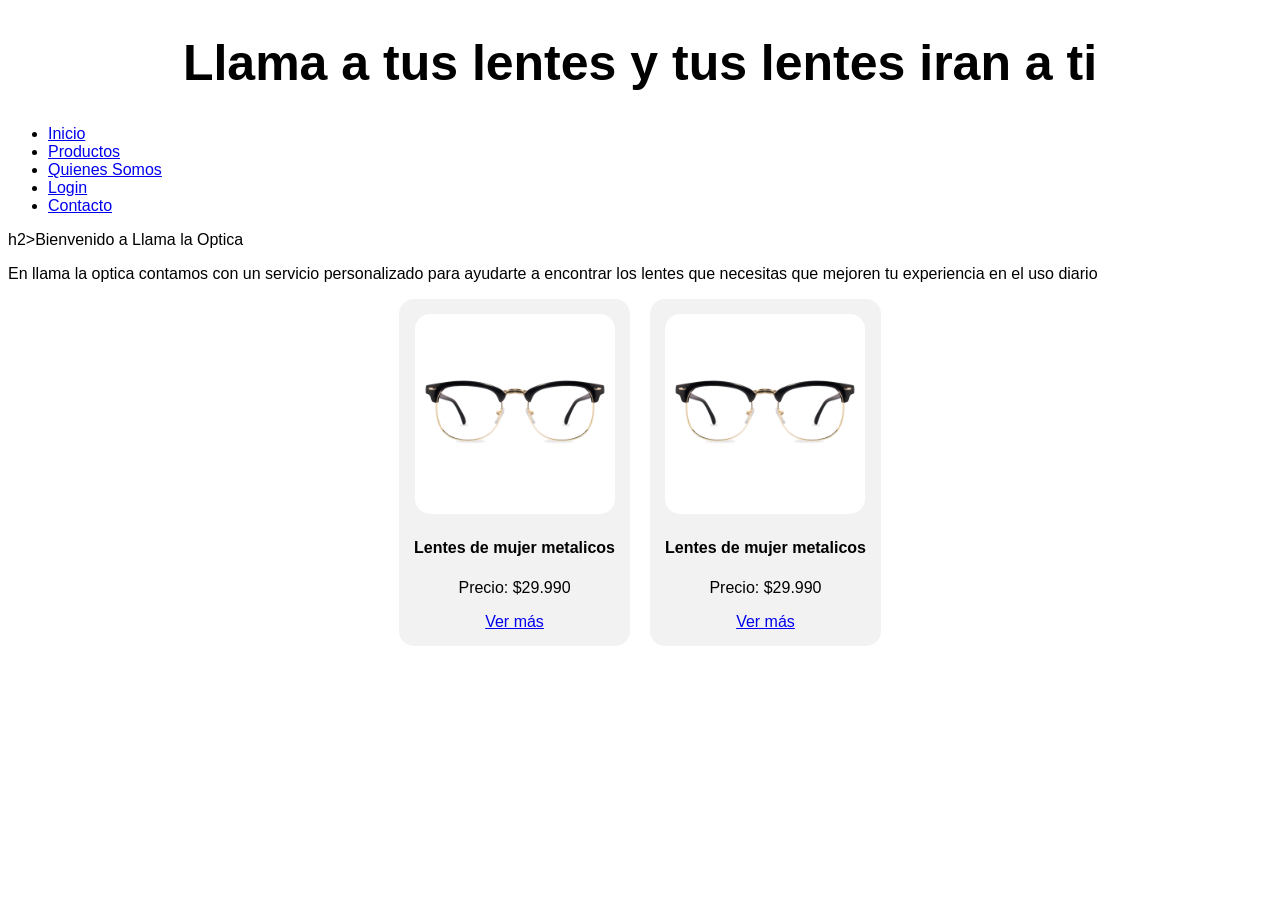
==== index.html @ aeeab7aa "Cambios iniciales en la página index" ====
<!DOCTYPE html>
<html lang="en">
<head>
    <meta charset="UTF-8">
    <meta name="viewport" content="width=device-width, initial-scale=1.0">
    <title>Llama la Optica MonkeyHandsomeStudios</title>
    <link rel="stylesheet" href="css/estilos.css">
</head>
<body>
    <!-- Cabecera -->
    <header> <h1>Llama a tus lentes y tus lentes iran a ti</h1></header>

    <!-- barra de navegacion -->
    <nav>
        <ul>
            <li><a href="index.html">Inicio</a></li>
            <li><a href="catalogo.html">Productos</a></li>
            <li><a href="quienes_somos.html">Quienes Somos</a></li>
            <li><a href="login.html">Login</a></li>
            <li><a href="contacto.html">Contacto</a></li>
        </ul>
    </nav>
    <!-- Contenido principal -->
    <main>

    <!-- Contenido inicial-->
     <section>
        h2>Bienvenido a Llama la Optica</h2>
        <p> En llama la optica contamos con un servicio personalizado para ayudarte a encontrar los lentes que necesitas que mejoren tu experiencia en el uso diario</p>
     </section>
     <!-- Tarjetas de lentes, introduciendo al catálogo -->
     <section>
        <div class="Lentes">
            
            <div class="tarjeta-lentes">
                <img src="img/Lentes1.jpg" alt="">
                <h4>Lentes de mujer metalicos</h4>
                <p>Precio: $29.990</p>
                <a href="catalogo.html">Ver más</a>
            </div>
                <div class="tarjeta-lentes">
                <img src="img/Lentes1.jpg" alt="">
                <h4>Lentes de mujer metalicos</h4>
                <p>Precio: $29.990</p>
                <a href="catalogo.html">Ver más</a>
            </div>
     </section>
    </main>
</body>
</html>
---- css/estilos.css ----
@import url(cabecera.css);

* {
    margin: 0.5;
    padding: 0.5;
    font-family: Arial, Helvetica, sans-serif;
}

.Lentes {
    display: flex;
    justify-content: center;
    gap: 20px;
    flex-wrap: wrap;
}

.tarjeta-lentes img{
    width: 200px;
    height: 200px;
    border-radius: 15px;
}

.tarjeta-lentes {
    background-color: #f2f2f2;
    color: black;
    padding: 15px;
    border-radius: 15px;
    text-align: center;
    transition: transform 0.3s ease;
}
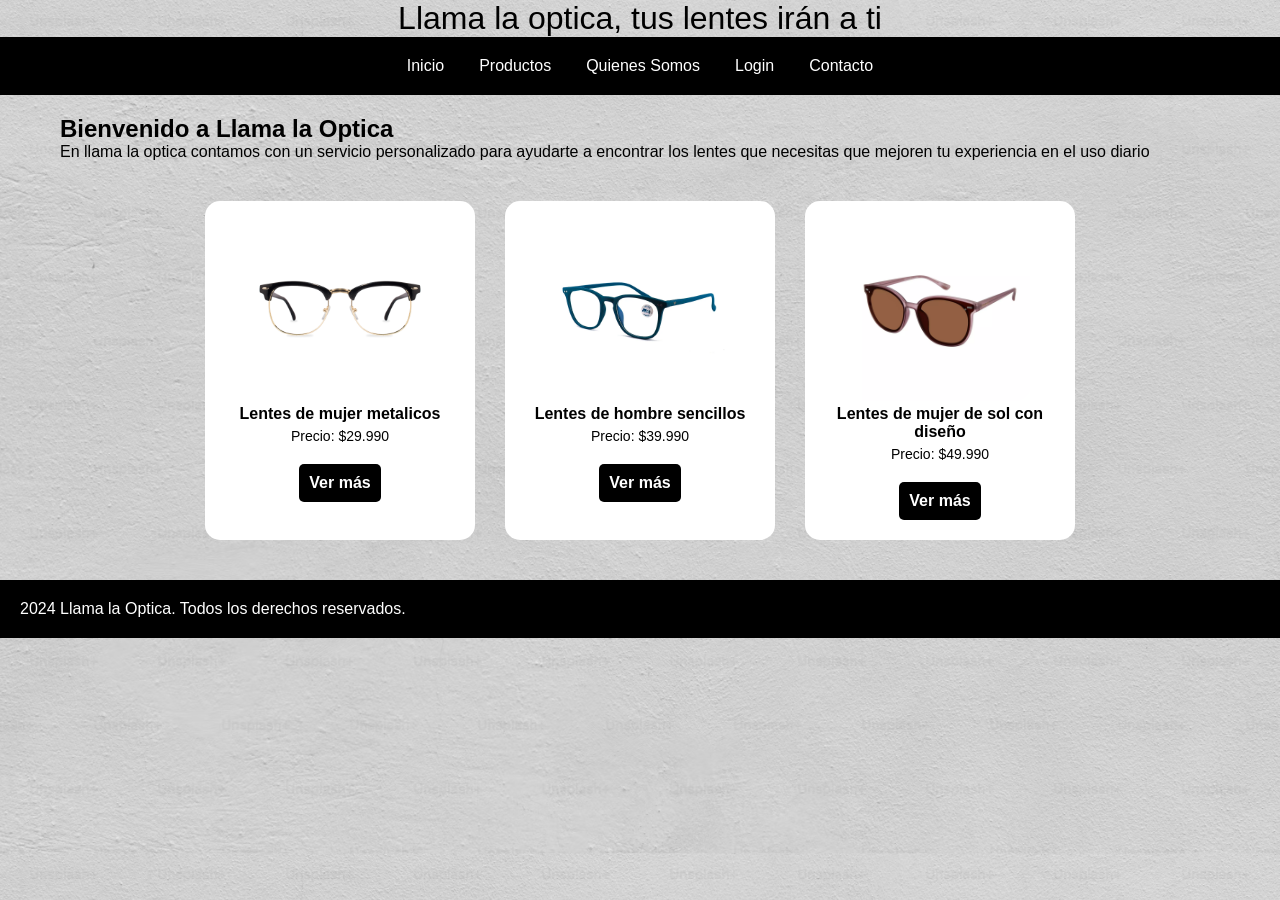
==== commit 3461bf54: "estilos: rediseño del index y menu" ====
--- a/index.html
+++ b/index.html
@@ -8,7 +8,7 @@
 </head>
 <body>
     <!-- Cabecera -->
-    <header> <h1>Llama a tus lentes y tus lentes iran a ti</h1></header>
+    <header>Llama la optica, tus lentes irán a ti</header>
 
     <!-- barra de navegacion -->
     <nav>
@@ -25,8 +25,13 @@
 
     <!-- Contenido inicial-->
      <section>
-        h2>Bienvenido a Llama la Optica</h2>
-        <p> En llama la optica contamos con un servicio personalizado para ayudarte a encontrar los lentes que necesitas que mejoren tu experiencia en el uso diario</p>
+        <div class="Bienvenida">
+        <h2>Bienvenido a Llama la Optica</h2>
+        <p> En llama la optica contamos con un servicio 
+            personalizado para ayudarte a encontrar
+            los lentes que necesitas que mejoren tu
+            experiencia en el uso diario</p>
+        </div>
      </section>
      <!-- Tarjetas de lentes, introduciendo al catálogo -->
      <section>
@@ -36,15 +41,24 @@
                 <img src="img/Lentes1.jpg" alt="">
                 <h4>Lentes de mujer metalicos</h4>
                 <p>Precio: $29.990</p>
-                <a href="catalogo.html">Ver más</a>
+                <a href="catalogo.html" class="btn-ver">Ver más</a>
             </div>
                 <div class="tarjeta-lentes">
-                <img src="img/Lentes1.jpg" alt="">
-                <h4>Lentes de mujer metalicos</h4>
-                <p>Precio: $29.990</p>
-                <a href="catalogo.html">Ver más</a>
+                <img src="img/Lentes2.jpg" alt="">
+                <h4>Lentes de hombre sencillos</h4>
+                <p>Precio: $39.990</p>
+                <a href="catalogo.html" class="btn-ver">Ver más</a>
             </div>
+            <div class="tarjeta-lentes">
+                <img src="img/Lentes3.jpg" alt="">
+                <h4>Lentes de mujer de sol con diseño</h4>
+                <p>Precio: $49.990</p>
+                <a href="catalogo.html" class="btn-ver">Ver más</a>
+            </div>    
      </section>
     </main>
+    <footer>
+        2024 Llama la Optica. Todos los derechos reservados.
+    </footer>
 </body>
 </html>
--- a/css/estilos.css
+++ b/css/estilos.css
@@ -1,29 +1,86 @@
 @import url(cabecera.css);
+@import url(menu.css);
+@import url(pie.css     );
 
 * {
-    margin: 0.5;
-    padding: 0.5;
+    margin: 0;
+    padding: 0;
     font-family: Arial, Helvetica, sans-serif;
 }
 
+body {
+    background-image: url(../img/Fondo1.jpg) ;
+}
+
+
+.Bienvenida{
+    padding: 0 40px;
+    margin: 20px;
+}
 .Lentes {
     display: flex;
     justify-content: center;
-    gap: 20px;
+    gap: 30px;
     flex-wrap: wrap;
+    margin: 40px;
 }
 
 .tarjeta-lentes img{
-    width: 200px;
-    height: 200px;
+    width: 180px;
+    height: 180px;
     border-radius: 15px;
+    background-color: white;
 }
 
 .tarjeta-lentes {
-    background-color: #f2f2f2;
+    background-color: white;
     color: black;
-    padding: 15px;
+    width: 240px;
+    padding: 20px 15px;
     border-radius: 15px;
     text-align: center;
     transition: transform 0.3s ease;
+}
+
+.tarjeta-lentes h4{
+    color: black;
+    margin-bottom: 5px;
+    font-size: 16px;
+}
+
+.tarjeta-lentes p{
+    color: black;
+    font-size: 14px;
+    margin-bottom: 10px;
+}
+
+.btn-ver{
+    text-decoration: none;
+    background-color:black;
+    color: white;
+    padding: 10px;
+    display: inline-block;
+    border-radius: 5px;
+    font-weight: bold;
+    margin-top: 10px;
+}
+
+.btn-ver:hover{
+    background-color: dimgray;
+}
+
+/* Si es pantalla de PC (grande) */
+@media (min-width: 769px) {
+  body {
+    background-image: url('../img/Fondo3.jpg');
+    background-size: cover;
+  }
+}
+
+/* Si es pantalla de celular (chica) */
+@media (max-width: 480px) {
+  body {
+    background-image: none;      /* Quita la foto pesada */
+    background-color: lightgray; /* Deja un fondo gris simple */
+  }
 }
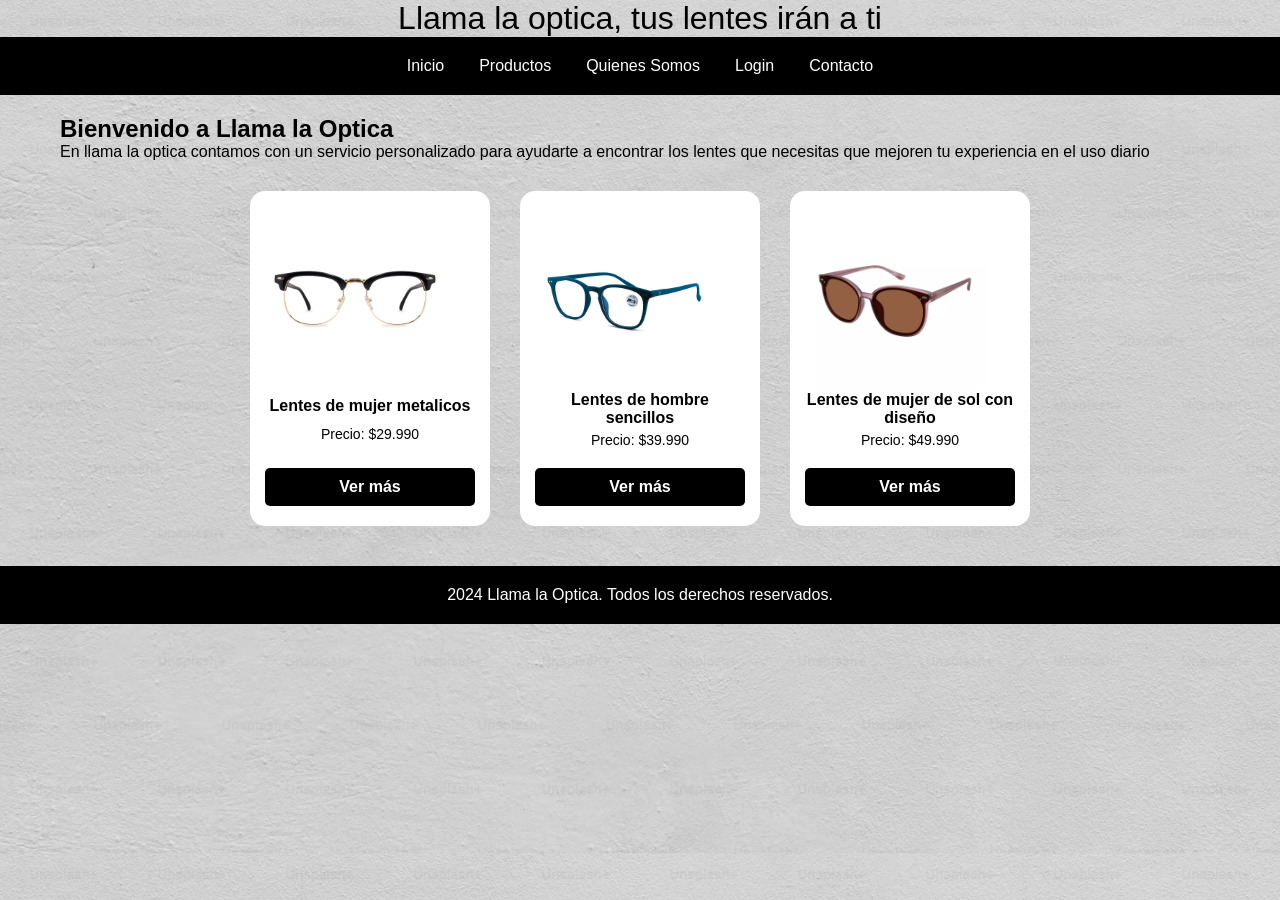
==== commit 8b77ee74: "Actualización: creación de catálogo y redirección hacia contacto, ajustando detalles visuales de las" ====
--- a/index.html
+++ b/index.html
@@ -5,6 +5,7 @@
     <meta name="viewport" content="width=device-width, initial-scale=1.0">
     <title>Llama la Optica MonkeyHandsomeStudios</title>
     <link rel="stylesheet" href="css/estilos.css">
+    
 </head>
 <body>
     <!-- Cabecera -->
--- a/css/estilos.css
+++ b/css/estilos.css
@@ -6,10 +6,12 @@
     margin: 0;
     padding: 0;
     font-family: Arial, Helvetica, sans-serif;
+    box-sizing: border-box;
 }
 
 body {
     background-image: url(../img/Fondo1.jpg) ;
+
 }
 
 
@@ -22,7 +24,16 @@
     justify-content: center;
     gap: 30px;
     flex-wrap: wrap;
-    margin: 40px;
+    max-width: 1200px; /* Al limitar el ancho, obliga a que solo quepan 4 por fila */
+    margin: 30px auto;
+}
+
+
+.tarjeta-lentes {
+    display: flex;
+    flex-direction: column;
+    justify-content: space-between; /* Distribuye el espacio para que el botón siempre quede abajo */
+    /* ...mantén el resto de propiedades que ya tienes... */
 }
 
 .tarjeta-lentes img{
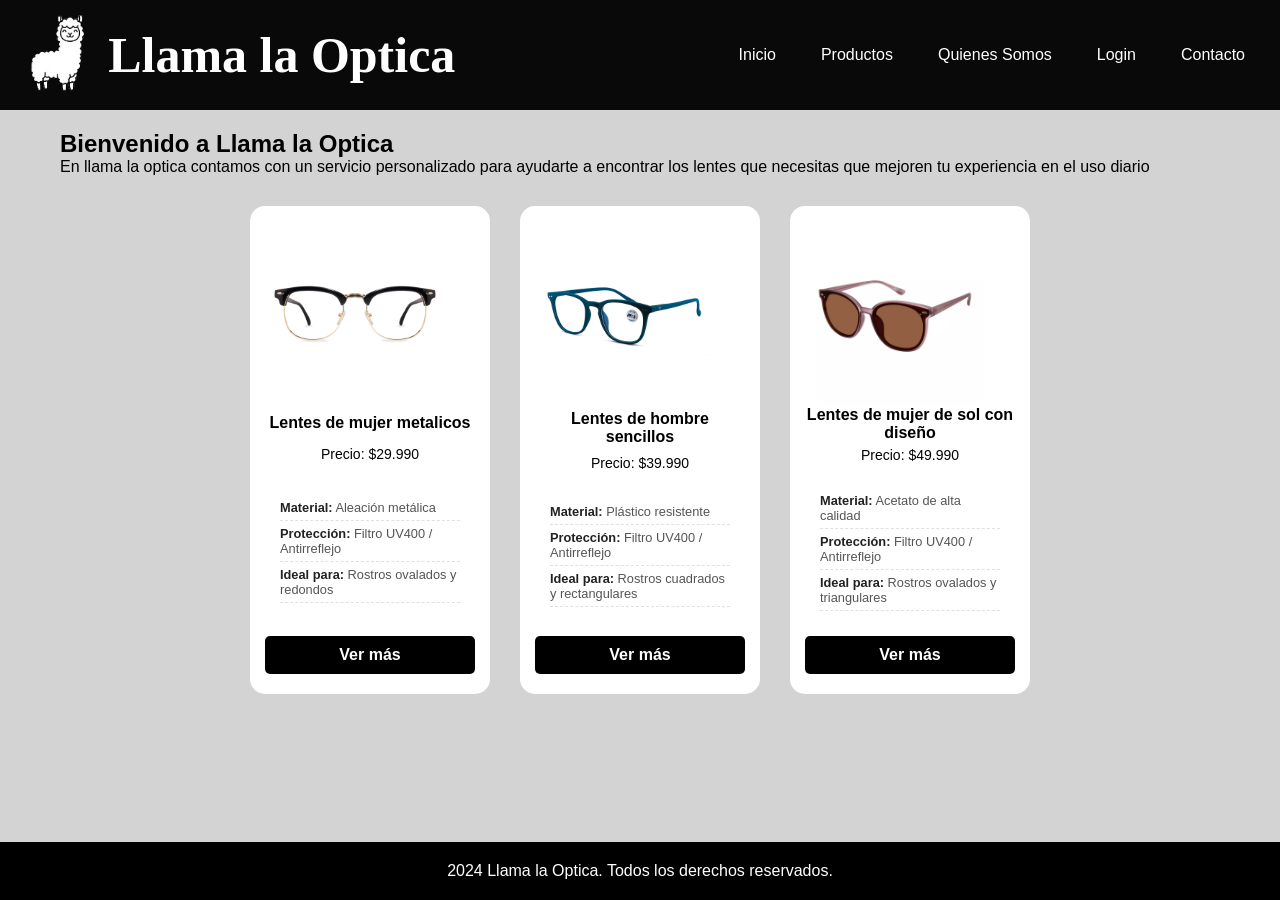
==== commit 463b9818: "Reestructuracion del index y la barra de navegacion, corrección estetico del footer y los formulario" ====
--- a/index.html
+++ b/index.html
@@ -8,12 +8,16 @@
     
 </head>
 <body>
-    <!-- Cabecera -->
-    <header>Llama la optica, tus lentes irán a ti</header>
 
     <!-- barra de navegacion -->
     <nav>
-        <ul>
+    <!-- Logo y nombre de la tienda -->
+     <div class="marca">
+        <img src="img/logo.png" alt="Logo de la tienda" div class="logo">
+        <span>Llama la Optica</span>
+    </div>
+
+        <ul>    
             <li><a href="index.html">Inicio</a></li>
             <li><a href="catalogo.html">Productos</a></li>
             <li><a href="quienes_somos.html">Quienes Somos</a></li>
@@ -42,20 +46,36 @@
                 <img src="img/Lentes1.jpg" alt="">
                 <h4>Lentes de mujer metalicos</h4>
                 <p>Precio: $29.990</p>
+                <ul class="detalles-producto">
+                <li><strong>Material:</strong> Aleación metálica</li>
+                <li><strong>Protección:</strong> Filtro UV400 / Antirreflejo</li>
+                <li><strong>Ideal para:</strong> Rostros ovalados y redondos</li>
+                </ul>
                 <a href="catalogo.html" class="btn-ver">Ver más</a>
             </div>
                 <div class="tarjeta-lentes">
                 <img src="img/Lentes2.jpg" alt="">
                 <h4>Lentes de hombre sencillos</h4>
                 <p>Precio: $39.990</p>
+                <ul class="detalles-producto">
+                <li><strong>Material:</strong> Plástico resistente</li>
+                <li><strong>Protección:</strong> Filtro UV400 / Antirreflejo</li>
+                <li><strong>Ideal para:</strong> Rostros cuadrados y rectangulares</li>
+                </ul>
                 <a href="catalogo.html" class="btn-ver">Ver más</a>
             </div>
             <div class="tarjeta-lentes">
                 <img src="img/Lentes3.jpg" alt="">
                 <h4>Lentes de mujer de sol con diseño</h4>
                 <p>Precio: $49.990</p>
+                <ul class="detalles-producto">
+                <li><strong>Material:</strong> Acetato de alta calidad</li>
+                <li><strong>Protección:</strong> Filtro UV400 / Antirreflejo</li>
+                <li><strong>Ideal para:</strong> Rostros ovalados y triangulares</li>
+                </ul>
                 <a href="catalogo.html" class="btn-ver">Ver más</a>
-            </div>    
+            </div>
+        </div>    
      </section>
     </main>
     <footer>
--- a/css/estilos.css
+++ b/css/estilos.css
@@ -1,6 +1,7 @@
 @import url(cabecera.css);
 @import url(menu.css);
 @import url(pie.css     );
+@import url(contacto.css);
 
 * {
     margin: 0;
@@ -10,10 +11,38 @@
 }
 
 body {
-    background-image: url(../img/Fondo1.jpg) ;
+    background-color: lightgray;
 
 }
 
+.detalles-producto {
+  list-style: none;         /* Quita los puntos negros */
+  padding: 0 15px;          /* Margen lateral para no chocar con los bordes */
+  margin: 15px 0;
+  font-size: 0.8rem;        /* Texto más pequeño para no competir con el título */
+  color: #555;
+  text-align: left;         /* La ficha técnica se lee mejor alineada a la izquierda */
+}
+
+.detalles-producto li {
+  padding: 5px 0;
+  border-bottom: 1px dashed #e0e0e0; /* Línea tenue divisoria */
+}
+
+.detalles-producto strong {
+  color: #222;
+}
+
+body {
+  min-height: 100vh;           /* Obliga a la página a medir el 100% del alto de la pantalla */
+  display: flex;
+  flex-direction: column;
+  background-color: lightgray;
+}
+
+main {
+  flex: 1;                     /* Hace que el contenido del medio crezca y empuje el footer al fondo */
+}
 
 .Bienvenida{
     padding: 0 40px;
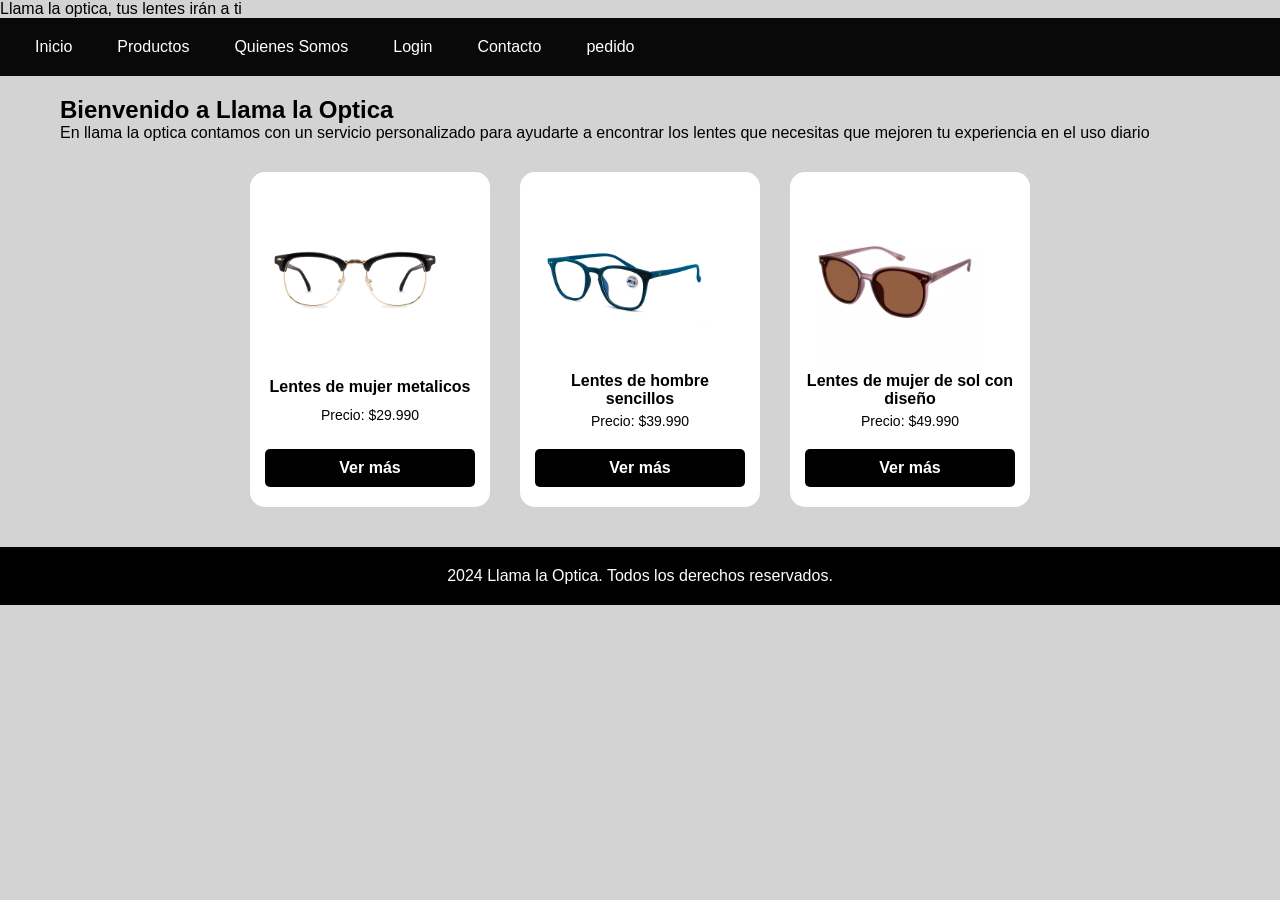
==== commit b73f9207: "html pedido, detalle_pedido, boleta, a la ves como sus css" ====
--- a/index.html
+++ b/index.html
@@ -8,21 +8,18 @@
     
 </head>
 <body>
+    <!-- Cabecera -->
+    <header>Llama la optica, tus lentes irán a ti</header>
 
     <!-- barra de navegacion -->
     <nav>
-    <!-- Logo y nombre de la tienda -->
-     <div class="marca">
-        <img src="img/logo.png" alt="Logo de la tienda" div class="logo">
-        <span>Llama la Optica</span>
-    </div>
-
-        <ul>    
+        <ul>
             <li><a href="index.html">Inicio</a></li>
             <li><a href="catalogo.html">Productos</a></li>
             <li><a href="quienes_somos.html">Quienes Somos</a></li>
             <li><a href="login.html">Login</a></li>
             <li><a href="contacto.html">Contacto</a></li>
+            <li><a href="pedido.html">pedido</a></li>
         </ul>
     </nav>
     <!-- Contenido principal -->
@@ -46,36 +43,20 @@
                 <img src="img/Lentes1.jpg" alt="">
                 <h4>Lentes de mujer metalicos</h4>
                 <p>Precio: $29.990</p>
-                <ul class="detalles-producto">
-                <li><strong>Material:</strong> Aleación metálica</li>
-                <li><strong>Protección:</strong> Filtro UV400 / Antirreflejo</li>
-                <li><strong>Ideal para:</strong> Rostros ovalados y redondos</li>
-                </ul>
                 <a href="catalogo.html" class="btn-ver">Ver más</a>
             </div>
                 <div class="tarjeta-lentes">
                 <img src="img/Lentes2.jpg" alt="">
                 <h4>Lentes de hombre sencillos</h4>
                 <p>Precio: $39.990</p>
-                <ul class="detalles-producto">
-                <li><strong>Material:</strong> Plástico resistente</li>
-                <li><strong>Protección:</strong> Filtro UV400 / Antirreflejo</li>
-                <li><strong>Ideal para:</strong> Rostros cuadrados y rectangulares</li>
-                </ul>
                 <a href="catalogo.html" class="btn-ver">Ver más</a>
             </div>
             <div class="tarjeta-lentes">
                 <img src="img/Lentes3.jpg" alt="">
                 <h4>Lentes de mujer de sol con diseño</h4>
                 <p>Precio: $49.990</p>
-                <ul class="detalles-producto">
-                <li><strong>Material:</strong> Acetato de alta calidad</li>
-                <li><strong>Protección:</strong> Filtro UV400 / Antirreflejo</li>
-                <li><strong>Ideal para:</strong> Rostros ovalados y triangulares</li>
-                </ul>
                 <a href="catalogo.html" class="btn-ver">Ver más</a>
-            </div>
-        </div>    
+            </div>    
      </section>
     </main>
     <footer>
--- a/css/estilos.css
+++ b/css/estilos.css
@@ -2,6 +2,7 @@
 @import url(menu.css);
 @import url(pie.css     );
 @import url(contacto.css);
+@import url(pedido.css);
 
 * {
     margin: 0;
@@ -15,34 +16,6 @@
 
 }
 
-.detalles-producto {
-  list-style: none;         /* Quita los puntos negros */
-  padding: 0 15px;          /* Margen lateral para no chocar con los bordes */
-  margin: 15px 0;
-  font-size: 0.8rem;        /* Texto más pequeño para no competir con el título */
-  color: #555;
-  text-align: left;         /* La ficha técnica se lee mejor alineada a la izquierda */
-}
-
-.detalles-producto li {
-  padding: 5px 0;
-  border-bottom: 1px dashed #e0e0e0; /* Línea tenue divisoria */
-}
-
-.detalles-producto strong {
-  color: #222;
-}
-
-body {
-  min-height: 100vh;           /* Obliga a la página a medir el 100% del alto de la pantalla */
-  display: flex;
-  flex-direction: column;
-  background-color: lightgray;
-}
-
-main {
-  flex: 1;                     /* Hace que el contenido del medio crezca y empuje el footer al fondo */
-}
 
 .Bienvenida{
     padding: 0 40px;
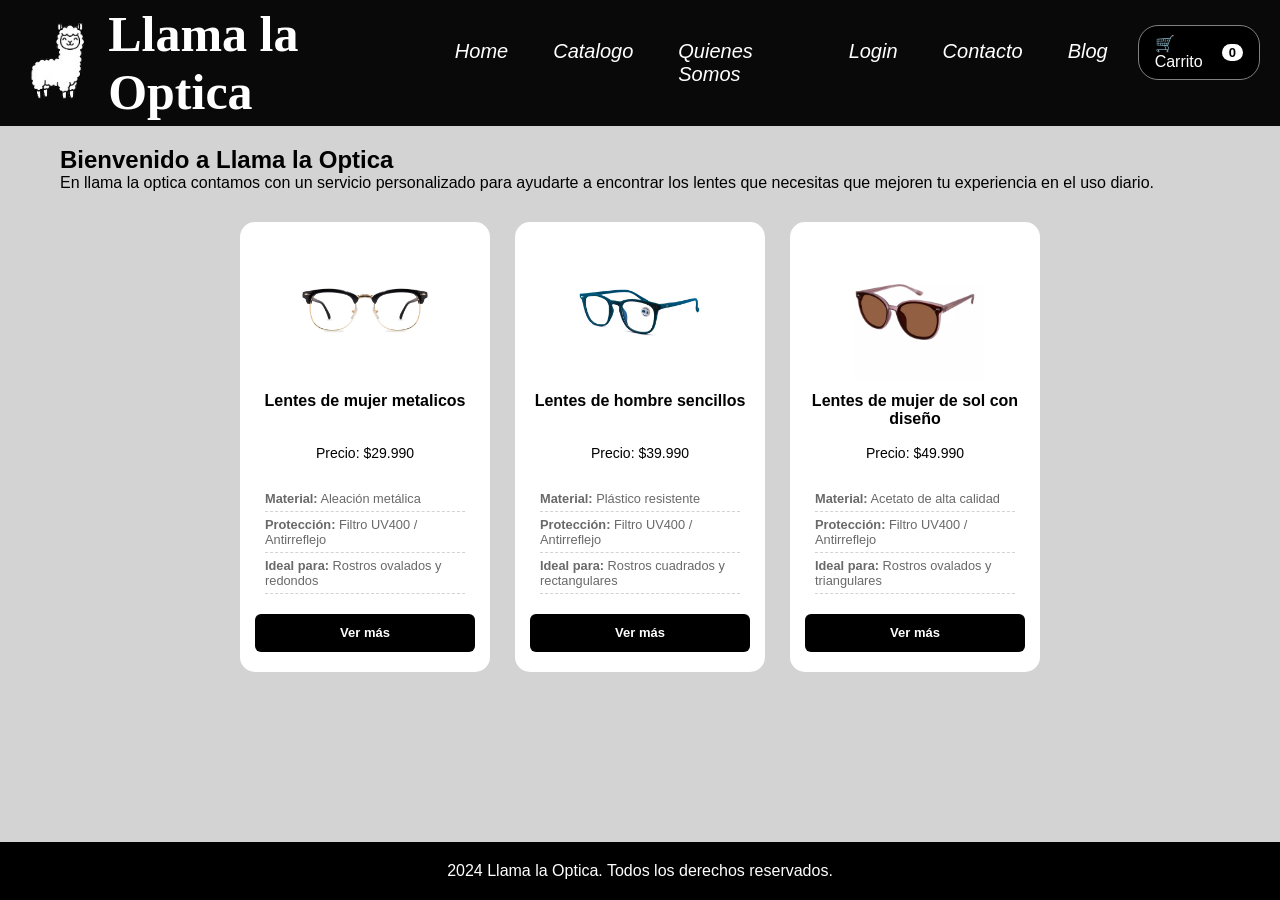
==== commit be264707: "Creacion del carrito de compras y su contador en el menu de navegacion, ademas de una reestructuraci" ====
--- a/index.html
+++ b/index.html
@@ -1,66 +1,96 @@
 <!DOCTYPE html>
-<html lang="en">
+<html lang="es">
 <head>
     <meta charset="UTF-8">
     <meta name="viewport" content="width=device-width, initial-scale=1.0">
-    <title>Llama la Optica MonkeyHandsomeStudios</title>
+    <title>Llama la Optica</title>
     <link rel="stylesheet" href="css/estilos.css">
-    
 </head>
 <body>
-    <!-- Cabecera -->
-    <header>Llama la optica, tus lentes irán a ti</header>
 
-    <!-- barra de navegacion -->
+    <!-- Barra de navegacion -->
     <nav>
-        <ul>
-            <li><a href="index.html">Inicio</a></li>
-            <li><a href="catalogo.html">Productos</a></li>
+        <div class="marca">
+            <img src="img/logo.png" alt="Logo de la tienda" class="logo">
+            <span>Llama la Optica</span>
+        </div>
+
+        <ul>    
+            <li><a href="index.html">Home</a></li>
+            <li><a href="catalogo.html">Catalogo</a></li>
             <li><a href="quienes_somos.html">Quienes Somos</a></li>
             <li><a href="login.html">Login</a></li>
             <li><a href="contacto.html">Contacto</a></li>
-            <li><a href="pedido.html">pedido</a></li>
+            <li><a href="blog.html">Blog</a></li>
+            <li>
+                <a href="contacto.html" class="btn-carrito-nav">
+                    🛒 Carrito <span id="contador-carrito" class="badge">0</span>
+                </a>
+            </li>
         </ul>
     </nav>
+
     <!-- Contenido principal -->
     <main>
+        <!-- Bienvenida -->
+        <section>
+            <div class="Bienvenida">
+                <h2>Bienvenido a Llama la Optica</h2>
+                <p>En llama la optica contamos con un servicio 
+                   personalizado para ayudarte a encontrar
+                   los lentes que necesitas que mejoren tu
+                   experiencia en el uso diario.</p>
+            </div>
+        </section>
 
-    <!-- Contenido inicial-->
-     <section>
-        <div class="Bienvenida">
-        <h2>Bienvenido a Llama la Optica</h2>
-        <p> En llama la optica contamos con un servicio 
-            personalizado para ayudarte a encontrar
-            los lentes que necesitas que mejoren tu
-            experiencia en el uso diario</p>
-        </div>
-     </section>
-     <!-- Tarjetas de lentes, introduciendo al catálogo -->
-     <section>
-        <div class="Lentes">
-            
-            <div class="tarjeta-lentes">
-                <img src="img/Lentes1.jpg" alt="">
-                <h4>Lentes de mujer metalicos</h4>
-                <p>Precio: $29.990</p>
-                <a href="catalogo.html" class="btn-ver">Ver más</a>
-            </div>
+        <!-- Destacados (3 productos centrados) -->
+        <section>
+            <div class="Lentes destacados">
+                
                 <div class="tarjeta-lentes">
-                <img src="img/Lentes2.jpg" alt="">
-                <h4>Lentes de hombre sencillos</h4>
-                <p>Precio: $39.990</p>
-                <a href="catalogo.html" class="btn-ver">Ver más</a>
-            </div>
-            <div class="tarjeta-lentes">
-                <img src="img/Lentes3.jpg" alt="">
-                <h4>Lentes de mujer de sol con diseño</h4>
-                <p>Precio: $49.990</p>
-                <a href="catalogo.html" class="btn-ver">Ver más</a>
+                    <img src="img/Lentes1.jpg" alt="Lentes de mujer metalicos">
+                    <h4>Lentes de mujer metalicos</h4>
+                    <p>Precio: $29.990</p>
+                    <ul class="detalles-producto">
+                        <li><strong>Material:</strong> Aleación metálica</li>
+                        <li><strong>Protección:</strong> Filtro UV400 / Antirreflejo</li>
+                        <li><strong>Ideal para:</strong> Rostros ovalados y redondos</li>
+                    </ul>
+                    <a href="catalogo.html" class="btn-ver">Ver más</a>
+                </div>
+
+                <div class="tarjeta-lentes">
+                    <img src="img/Lentes2.jpg" alt="Lentes de hombre sencillos">
+                    <h4>Lentes de hombre sencillos</h4>
+                    <p>Precio: $39.990</p>
+                    <ul class="detalles-producto">
+                        <li><strong>Material:</strong> Plástico resistente</li>
+                        <li><strong>Protección:</strong> Filtro UV400 / Antirreflejo</li>
+                        <li><strong>Ideal para:</strong> Rostros cuadrados y rectangulares</li>
+                    </ul>
+                    <a href="catalogo.html" class="btn-ver">Ver más</a>
+                </div>
+
+                <div class="tarjeta-lentes">
+                    <img src="img/Lentes3.jpg" alt="Lentes de mujer de sol con diseño">
+                    <h4>Lentes de mujer de sol con diseño</h4>
+                    <p>Precio: $49.990</p>
+                    <ul class="detalles-producto">
+                        <li><strong>Material:</strong> Acetato de alta calidad</li>
+                        <li><strong>Protección:</strong> Filtro UV400 / Antirreflejo</li>
+                        <li><strong>Ideal para:</strong> Rostros ovalados y triangulares</li>
+                    </ul>
+                    <a href="catalogo.html" class="btn-ver">Ver más</a>
+                </div>
+
             </div>    
-     </section>
+        </section>
     </main>
+
     <footer>
         2024 Llama la Optica. Todos los derechos reservados.
     </footer>
+
+    <script src="js/carrito.js"></script>
 </body>
 </html>
--- a/css/estilos.css
+++ b/css/estilos.css
@@ -2,7 +2,9 @@
 @import url(menu.css);
 @import url(pie.css     );
 @import url(contacto.css);
-@import url(pedido.css);
+@import url(blog.css);
+@import url(carrito.css);
+@import url(catalogo.css);
 
 * {
     margin: 0;
@@ -16,70 +18,19 @@
 
 }
 
+body {
+  min-height: 100vh;           /* Obliga a la página a medir el 100% del alto de la pantalla */
+  display: flex;
+  flex-direction: column;
+  background-color: lightgray;
+}
 
+main {
+  flex: 1;                     /* Hace que el contenido del medio crezca y empuje el footer al fondo */
+}
 .Bienvenida{
     padding: 0 40px;
     margin: 20px;
-}
-.Lentes {
-    display: flex;
-    justify-content: center;
-    gap: 30px;
-    flex-wrap: wrap;
-    max-width: 1200px; /* Al limitar el ancho, obliga a que solo quepan 4 por fila */
-    margin: 30px auto;
-}
-
-
-.tarjeta-lentes {
-    display: flex;
-    flex-direction: column;
-    justify-content: space-between; /* Distribuye el espacio para que el botón siempre quede abajo */
-    /* ...mantén el resto de propiedades que ya tienes... */
-}
-
-.tarjeta-lentes img{
-    width: 180px;
-    height: 180px;
-    border-radius: 15px;
-    background-color: white;
-}
-
-.tarjeta-lentes {
-    background-color: white;
-    color: black;
-    width: 240px;
-    padding: 20px 15px;
-    border-radius: 15px;
-    text-align: center;
-    transition: transform 0.3s ease;
-}
-
-.tarjeta-lentes h4{
-    color: black;
-    margin-bottom: 5px;
-    font-size: 16px;
-}
-
-.tarjeta-lentes p{
-    color: black;
-    font-size: 14px;
-    margin-bottom: 10px;
-}
-
-.btn-ver{
-    text-decoration: none;
-    background-color:black;
-    color: white;
-    padding: 10px;
-    display: inline-block;
-    border-radius: 5px;
-    font-weight: bold;
-    margin-top: 10px;
-}
-
-.btn-ver:hover{
-    background-color: dimgray;
 }
 
 /* Si es pantalla de PC (grande) */
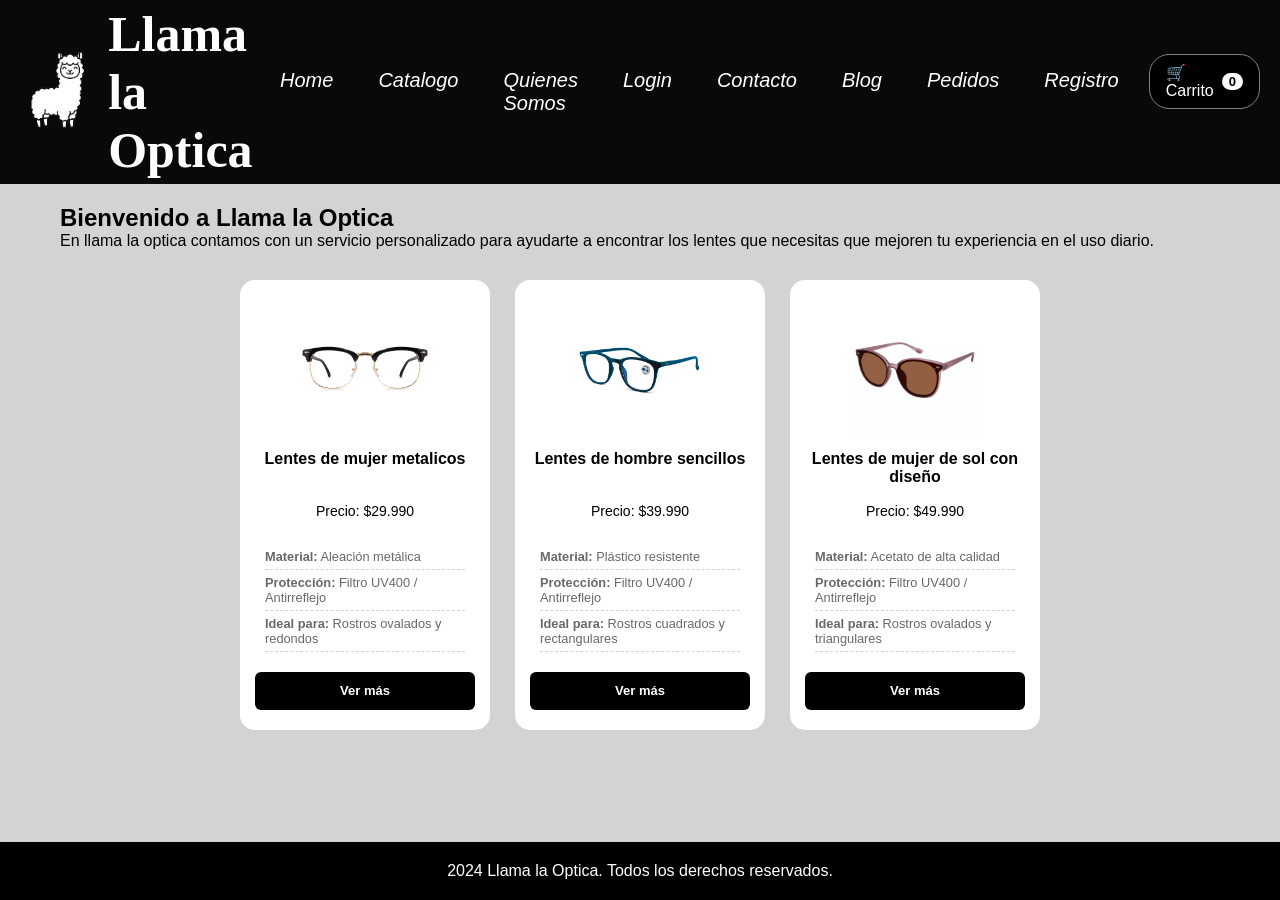
==== commit ccd781ca: "Proyecto final" ====
--- a/index.html
+++ b/index.html
@@ -8,20 +8,20 @@
 </head>
 <body>
 
-    <!-- Barra de navegacion -->
     <nav>
         <div class="marca">
             <img src="img/logo.png" alt="Logo de la tienda" class="logo">
             <span>Llama la Optica</span>
-        </div>
-
-        <ul>    
+        </div>  
+        <ul>
             <li><a href="index.html">Home</a></li>
             <li><a href="catalogo.html">Catalogo</a></li>
             <li><a href="quienes_somos.html">Quienes Somos</a></li>
             <li><a href="login.html">Login</a></li>
             <li><a href="contacto.html">Contacto</a></li>
             <li><a href="blog.html">Blog</a></li>
+            <li><a href="pedido.html">Pedidos</a></li>
+            <li><a href="registro.html">Registro</a></li>
             <li>
                 <a href="contacto.html" class="btn-carrito-nav">
                     🛒 Carrito <span id="contador-carrito" class="badge">0</span>
@@ -29,7 +29,6 @@
             </li>
         </ul>
     </nav>
-
     <!-- Contenido principal -->
     <main>
         <!-- Bienvenida -->
@@ -92,5 +91,6 @@
     </footer>
 
     <script src="js/carrito.js"></script>
+    <script src="js/cargar_pedido.js"></script>
 </body>
 </html>
--- a/css/estilos.css
+++ b/css/estilos.css
@@ -7,12 +7,41 @@
 @import url(catalogo.css);
 
 * {
-    margin: 0;
+     margin: 0;
     padding: 0;
     font-family: Arial, Helvetica, sans-serif;
     box-sizing: border-box;
 }
+@media (max-width: 768px) {
+  /* 1. Menú de navegación: pasa de horizontal a lista vertical centrada */
+  nav {
+    flex-direction: column;
+    gap: 15px;
+    padding: 15px;
+  }
 
+  nav ul {
+    flex-wrap: wrap;
+    justify-content: center;
+    gap: 10px;
+    padding: 0;
+  }
+
+  /* 2. Catálogo: si tienes tarjetas de productos, se acomodan solas */
+  .contenedor-tarjetas,
+  .catalogo-grid {
+    display: grid;
+    grid-template-columns: 1fr; /* 1 columna en celular en vez de 3 o 4 */
+    gap: 20px;
+    padding: 10px;
+  }
+
+  /* 3. Evita desbordes horizontales de imágenes */
+  img {
+    max-width: 100%;
+    height: auto;
+  }
+}
 body {
     background-color: lightgray;
 
